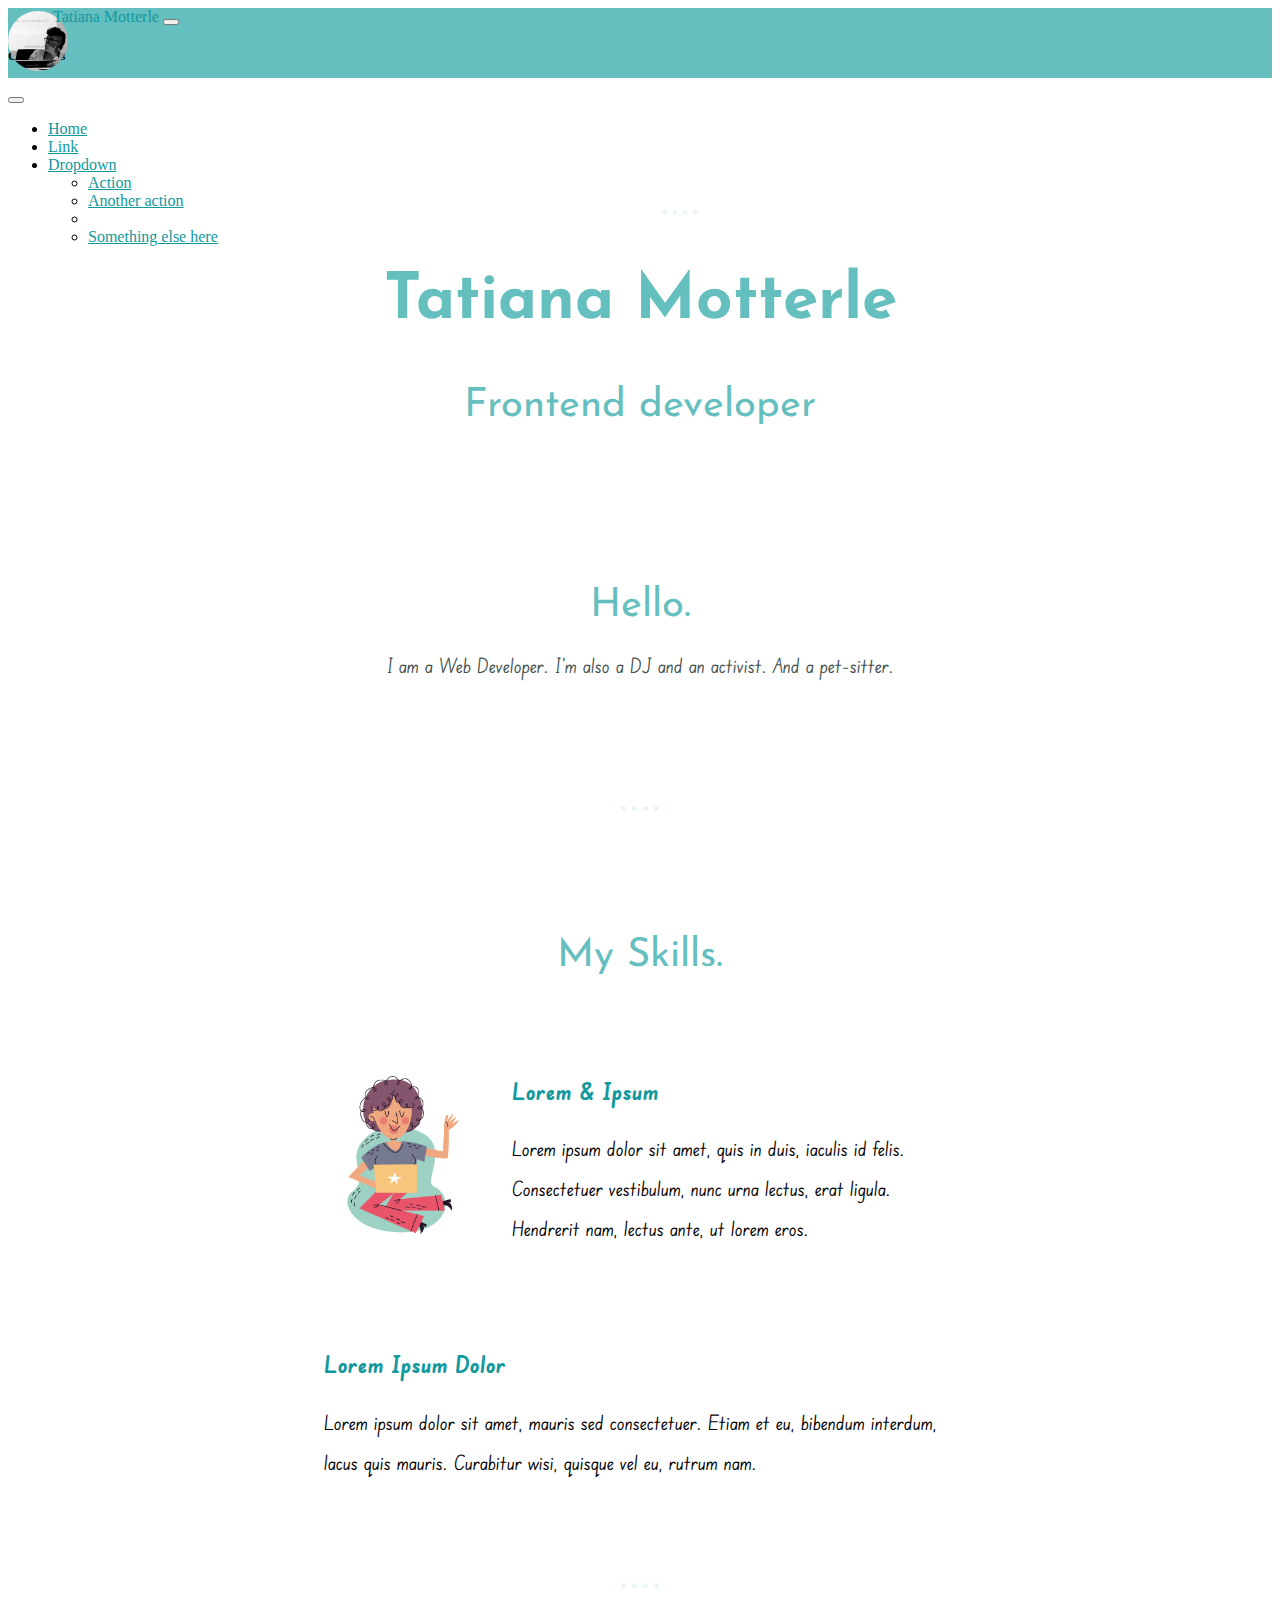
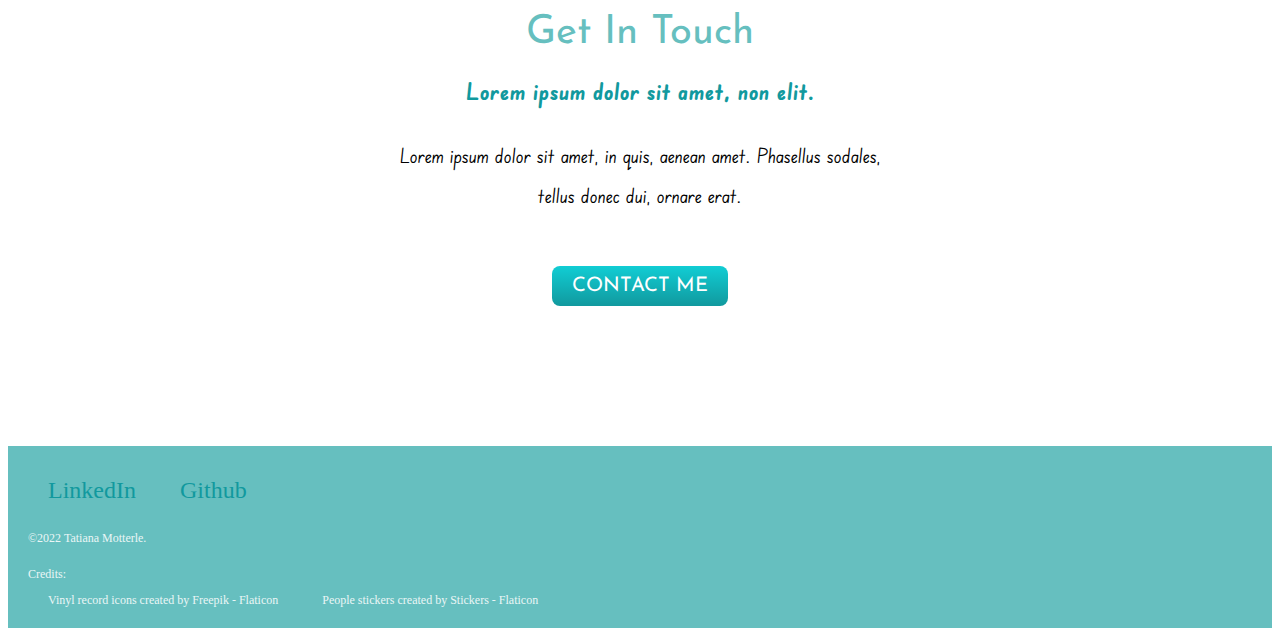
==== index.html @ 0182ad93 "Initial commit" ====
<!DOCTYPE html>
<html lang="en" dir="ltr">

<head>
  <meta charset="utf-8">
  <title>Tatiana Motterle</title>
  <link rel="stylesheet" href="styles.css">
  <link rel="icon" href="favicon.ico">
  <link rel="preconnect" href="https://fonts.googleapis.com">
<link rel="preconnect" href="https://fonts.gstatic.com" crossorigin>
<link href="https://fonts.googleapis.com/css2?family=Edu+SA+Beginner&display=swap" rel="stylesheet">
<link rel="preconnect" href="https://fonts.googleapis.com">
<link rel="preconnect" href="https://fonts.gstatic.com" crossorigin>
<link href="https://fonts.googleapis.com/css2?family=Edu+SA+Beginner&family=Josefin+Sans:wght@300&display=swap" rel="stylesheet">

<link href="https://cdn.jsdelivr.net/npm/bootstrap@5.2.2/dist/css/bootstrap.min.css" rel="stylesheet" integrity="sha384-Zenh87qX5JnK2Jl0vWa8Ck2rdkQ2Bzep5IDxbcnCeuOxjzrPF/et3URy9Bv1WTRi" crossorigin="anonymous">
<script src="https://cdn.jsdelivr.net/npm/bootstrap@5.2.2/dist/js/bootstrap.bundle.min.js" integrity="sha384-OERcA2EqjJCMA+/3y+gxIOqMEjwtxJY7qPCqsdltbNJuaOe923+mo//f6V8Qbsw3" crossorigin="anonymous"></script>


</head>

<body>

  <nav class="navbar fixed-top">
    <div class="container">
      <img class="position-absolute top-0 start-0 img-thumbnail profile-pic" src="images\s200_tatiana.motterle.jpg" alt="my picture in b&w">
      <a class="navbar-brand">Tatiana Motterle</a>
      <button class="navbar-toggler" type="button" data-bs-toggle="offcanvas" data-bs-target="#offcanvasNavbar" aria-controls="offcanvasNavbar">
        <span class="navbar-toggler-icon"></span>
      </button>
      <div class="offcanvas offcanvas-end" tabindex="-1" id="offcanvasNavbar" aria-labelledby="offcanvasNavbarLabel">
        <div class="offcanvas-header">
          <h5 class="offcanvas-title" id="offcanvasNavbarLabel">Offcanvas</h5>
          <button type="button" class="btn-close" data-bs-dismiss="offcanvas" aria-label="Close"></button>
        </div>
        <div class="offcanvas-body">
          <ul class="navbar-nav justify-content-end flex-grow-1 pe-3">
            <li class="nav-item">
              <a class="nav-link active" aria-current="page" href="#">Home</a>
            </li>
            <li class="nav-item">
              <a class="nav-link" href="#">Link</a>
            </li>
            <li class="nav-item dropdown">
              <a class="nav-link dropdown-toggle" href="#" role="button" data-bs-toggle="dropdown" aria-expanded="false">
                Dropdown
              </a>
              <ul class="dropdown-menu">
                <li><a class="dropdown-item" href="#">Action</a></li>
                <li><a class="dropdown-item" href="#">Another action</a></li>
                <li>
                  <hr class="dropdown-divider">
                </li>
                <li><a class="dropdown-item" href="#">Something else here</a></li>
              </ul>
            </li>
          </ul>
          </div>
      </div>


    </div>
  </nav>
  
  <div class="top-container">
        <h1>Tatiana Motterle</h1>
        <h2>Frontend developer</h2>
  </div>

      
  <div class="middle-container">
    <div class="profile">
      <h2>Hello.</h2>
      <p>I am a Web Developer. I'm also a DJ and an activist. And a pet-sitter.</p>
      <!-- <img class="frontal-picture" src="images\frontal_pic.jpg" alt="Frontal picture"> -->
    </div>
    <hr>
    <div class="skills">
      <h2>My Skills.</h2>
      <div class="skill-row">
        <img class="skill-pic-1" src="images/video-calling.png" alt="">
        <h3>Lorem & Ipsum</h3>
        <p>Lorem ipsum dolor sit amet, quis in duis, iaculis id felis. Consectetuer vestibulum, nunc urna lectus, erat ligula. Hendrerit nam, lectus ante, ut lorem eros.</p>
      </div>
      <div class="skill-row">
        <img class="skill-pic-2" src="images/vinyl.png" alt="">
        <h3>Lorem Ipsum Dolor</h3>
        <p>Lorem ipsum dolor sit amet, mauris sed consectetuer. Etiam et eu, bibendum interdum, lacus quis mauris. Curabitur wisi, quisque vel eu, rutrum nam.</p>
      </div>
    </div>
    <hr>
    <div class="contact-me" style="padding: 0px; margin: 0px">
      <h2>Get In Touch</h2>
      <h3>Lorem ipsum dolor sit amet, non elit.</h3>
      <p class="contact-message">Lorem ipsum dolor sit amet, in quis, aenean amet. Phasellus sodales, tellus donec dui, ornare erat.</p>
      <a class="btn" href="mailto:tatiana.motterle@gmail.com">CONTACT ME</a>
    </div>
  </div>


  <div class="bottom-container-2">
    <a class="footer-link" href="https://www.linkedin.com/in/tatiana-motterle/">LinkedIn</a>
    <a class="footer-link" href="https://github.com/tatimutter/">Github</a>
    <p class="copyright">©2022 Tatiana Motterle.</p>
    <p class="credits">Credits:</p>
    <a class="credits-link" href="https://www.flaticon.com/free-icons/vinyl-record" title="vinyl record icons">Vinyl record icons created by Freepik - Flaticon</a>
    <a class="credits-link" href="https://www.flaticon.com/free-stickers/people" title="people stickers">People stickers created by Stickers - Flaticon</a>
  </div>


</body>

</html>
---- styles.css ----
.navbar {
  background-color: #66bfbf;
  height: 70px;

}

.profile-pic {
  width: 60px;
  height: 60px;
  border-radius:50%;
  margin-right: 30px;
  margin-top: 3px;
  position:absolute

}

.navbar-brand {
  position: relative;
  margin-left: 45px;
  color: #11999E;
}

.navbar-toggler {
  color: #11999E;
}


.top-container {
  position: relative;
  top: 60px;
  padding-top: 10px;
  margin: 10;
  padding-top: 50px;
  text-align: center;
  font-family: 'Josefin Sans', sans-serif;
}


.middle-container {
  margin: 100px auto;
  text-align: center;
  
  font-family: 'Edu SA Beginner', serif;
  font-size: 20px;
 }


p {
  line-height: 2;
}



hr {
  border-style: none;
  border-top-style: dotted;
  border-top-width: thick;
  border-top-color: #EAF6F6;
  height: 5px;
  width: 3%;
  margin: auto;

}

.skill-row {
  width: 50%;
  margin: 100px auto;
  text-align: left;

}

.skill-pic-1 {
  width: 25%;
  float: left;
  margin-right: 30px;
}

.skill-pic-2 {
  width: 25%;
  float: right;
  margin-left: 30px;
}





h1 {
  margin: 20px auto;
  margin: 50px auto 0 auto;;
  font-size: 4rem;
  color: #66BFBF;
  line-height: 2;
}

h2 {
  font-size: 2.5rem;
  font-family: 'Josefin Sans', sans-serif;
  color: #66BFBF;
  font-weight: normal;
  margin: 20px auto;
}

h3 {
  color: #11999E;
}

a {
  color:#11999E;
}
.top-cloud {
  position: absolute;
  right: 400px;
  top: 0;
  background-color: #A6D1E6;
}

.bottom-cloud {
  position: absolute;
}

.bottom-container {
  margin-bottom: 0;
}

.mountain {
  margin: 0 auto -4.5px;

}

.middle-container-2 {
  background-color: white;
  margin-top: 0;
  margin-bottom: 0;


}

.profile {
  background-color: white;
  padding-top: 100px;
  padding-bottom: 100px;
}

.profile p {
  color: #40514E;
}



.skills {
  padding-top: 100px;

}
.contact-me {
  margin: 0 auto 10px auto;
  background-color: white;
}


.btn {
  background: #11cdd4;
  background-image: -webkit-linear-gradient(top, #11cdd4, #11999e);
  background-image: -moz-linear-gradient(top, #11cdd4, #11999e);
  background-image: -ms-linear-gradient(top, #11cdd4, #11999e);
  background-image: -o-linear-gradient(top, #11cdd4, #11999e);
  background-image: linear-gradient(to bottom, #11cdd4, #11999e);
  -webkit-border-radius: 8;
  -moz-border-radius: 8;
  border-radius: 8px;
  color: #ffffff;
  font-size: 20px;
  padding: 10px 20px 10px 20px;
  text-decoration: none;
  margin: 10px auto 40px auto;
  display: inline-block;
  font-family: 'Josefin Sans', sans-serif;

}

.btn:hover {
  background: #30e3cb;
  background-image: -webkit-linear-gradient(top, #30e3cb, #3498db);
  background-image: -moz-linear-gradient(top, #30e3cb, #3498db);
  background-image: -ms-linear-gradient(top, #30e3cb, #3498db);
  background-image: -o-linear-gradient(top, #30e3cb, #3498db);
  background-image: linear-gradient(to bottom, #30e3cb, #3498db);
  text-decoration: none;
}

.bottom-container-2 {
  margin: 0 auto;
  background-color: #66bfbf;
  padding: 20px;


}


.contact-message {
  width: 40%;
  margin: 30px auto 40px;
}
.copyright {
  color: #EAF6F6;
  font-size: 0.75rem;

}



.footer-link {
  color: #11999E;
  text-decoration: none;
  line-height: 2;
  font-size: 1.5rem;
  margin: 10px 20px;

}

.credits {
  margin: 8px auto 4px;
  color: #EAF6F6;
  font-size: 0.75rem;
}
.credits-link {
  text-decoration: none;
  margin: 10px 20px;
  color: #EAF6F6;
  font-size: 0.75rem;
}
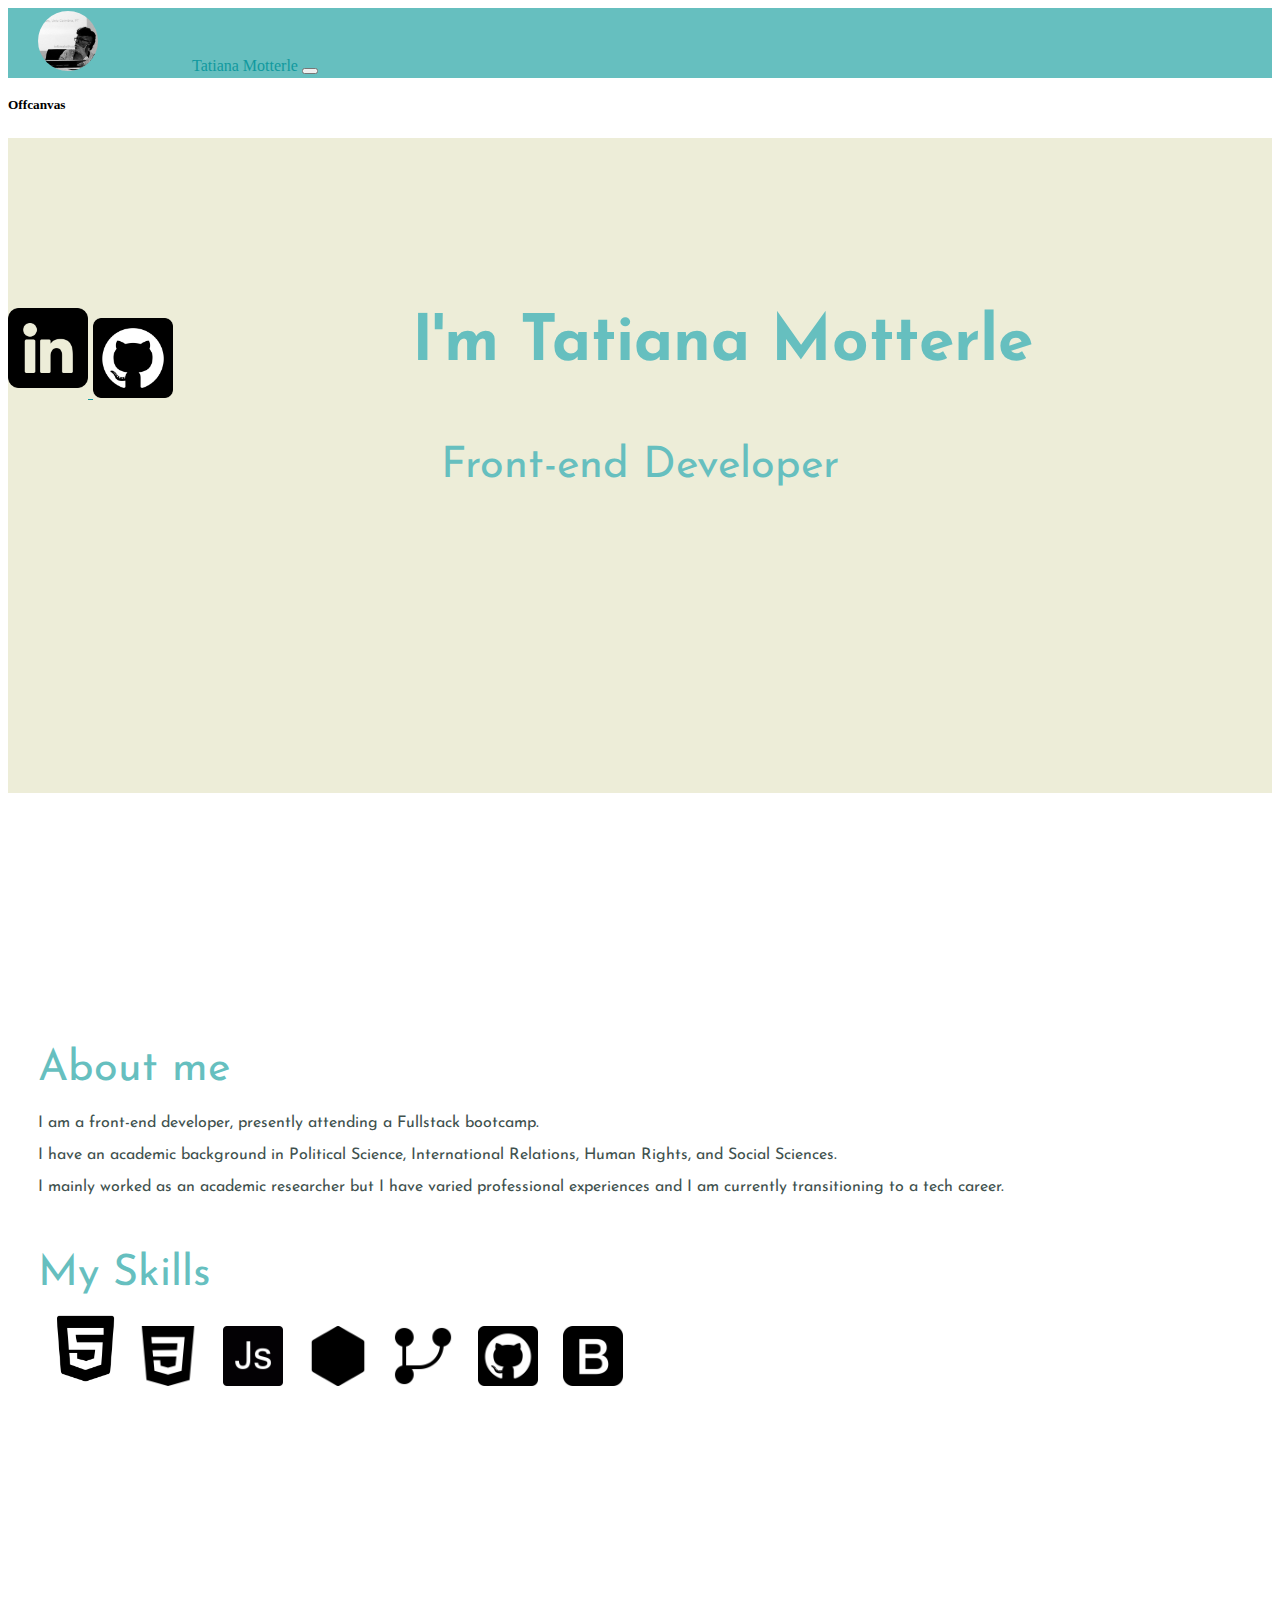
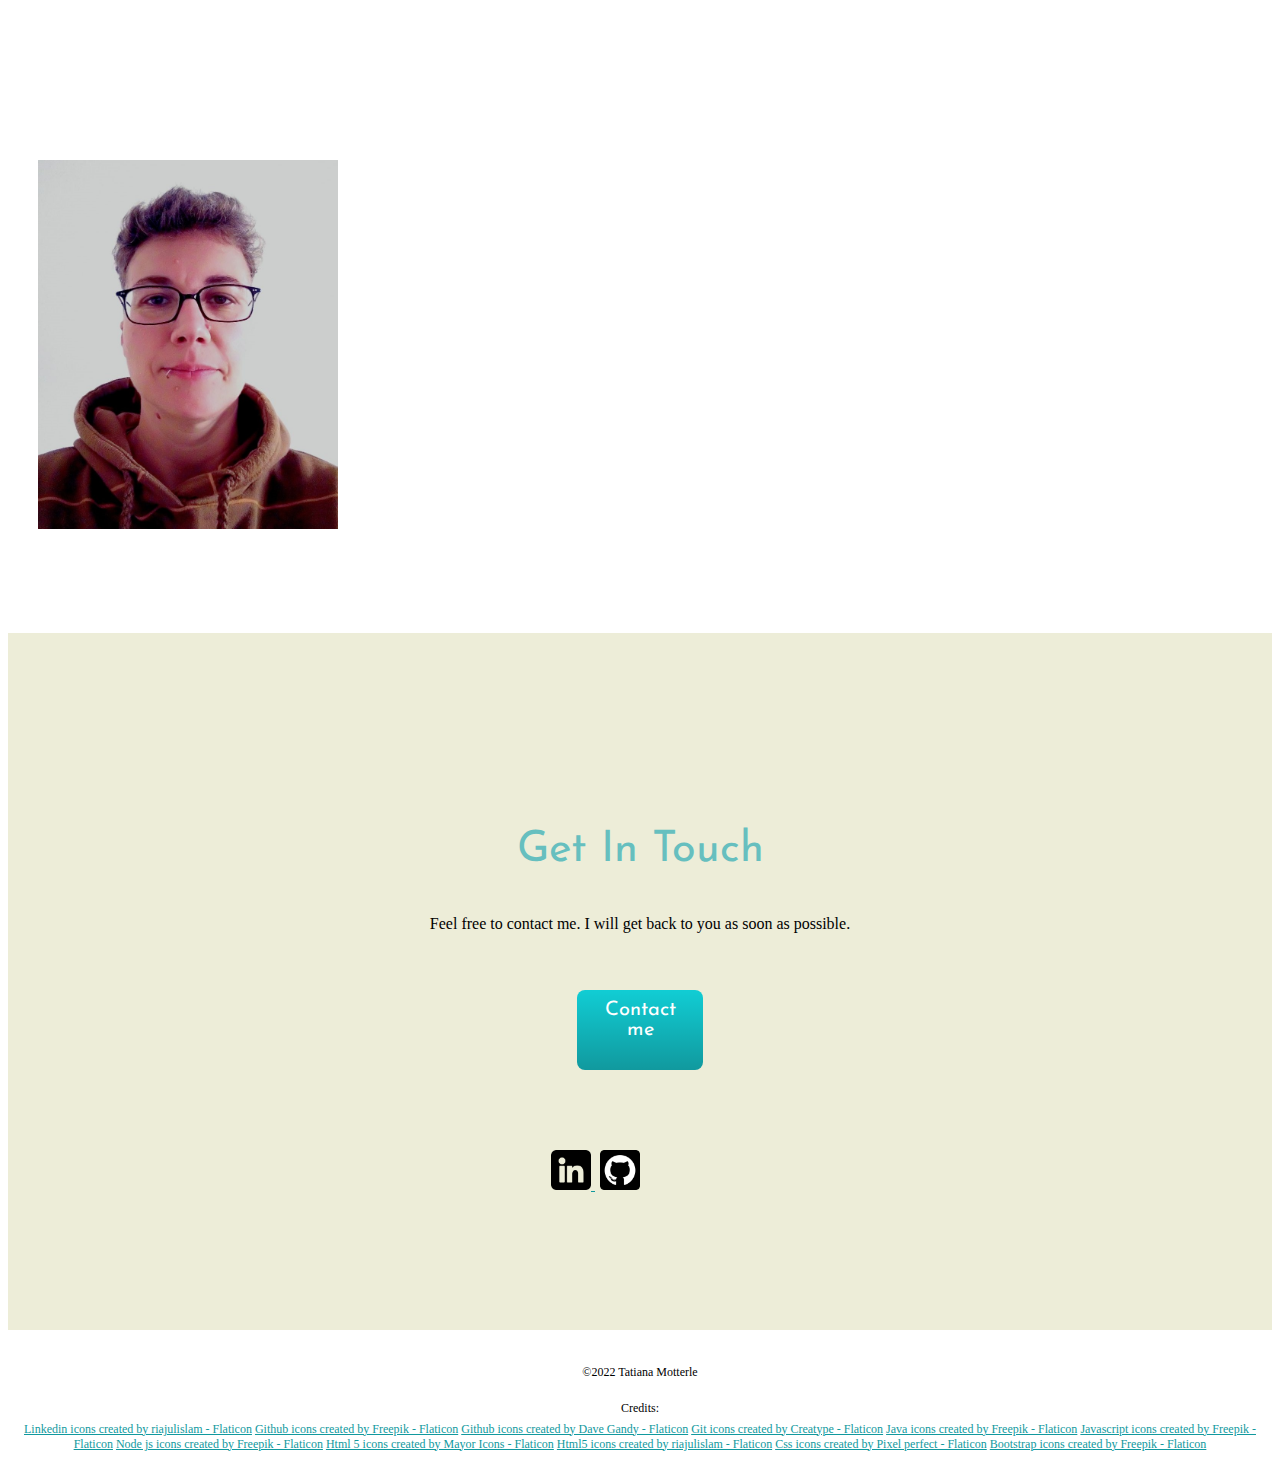
==== commit e30c22d5: "Initial commit" ====
--- a/index.html
+++ b/index.html
@@ -3,9 +3,10 @@
 
 <head>
   <meta charset="utf-8">
+  <meta name="viewport" content="width=device-width, initial-scale=1">
   <title>Tatiana Motterle</title>
   <link rel="stylesheet" href="styles.css">
-  <link rel="icon" href="favicon.ico">
+  <link rel="icon" href="images\s200_tatiana.motterle.jpg">
   <link rel="preconnect" href="https://fonts.googleapis.com">
 <link rel="preconnect" href="https://fonts.gstatic.com" crossorigin>
 <link href="https://fonts.googleapis.com/css2?family=Edu+SA+Beginner&display=swap" rel="stylesheet">
@@ -14,20 +15,19 @@
 <link href="https://fonts.googleapis.com/css2?family=Edu+SA+Beginner&family=Josefin+Sans:wght@300&display=swap" rel="stylesheet">
 
 <link href="https://cdn.jsdelivr.net/npm/bootstrap@5.2.2/dist/css/bootstrap.min.css" rel="stylesheet" integrity="sha384-Zenh87qX5JnK2Jl0vWa8Ck2rdkQ2Bzep5IDxbcnCeuOxjzrPF/et3URy9Bv1WTRi" crossorigin="anonymous">
-<script src="https://cdn.jsdelivr.net/npm/bootstrap@5.2.2/dist/js/bootstrap.bundle.min.js" integrity="sha384-OERcA2EqjJCMA+/3y+gxIOqMEjwtxJY7qPCqsdltbNJuaOe923+mo//f6V8Qbsw3" crossorigin="anonymous"></script>
 
 
 </head>
 
 <body>
 
-  <nav class="navbar fixed-top">
-    <div class="container">
+  <nav class="navbar fixed-top navbar-expand-lg">
+    <div class="container-fluid">
       <img class="position-absolute top-0 start-0 img-thumbnail profile-pic" src="images\s200_tatiana.motterle.jpg" alt="my picture in b&w">
       <a class="navbar-brand">Tatiana Motterle</a>
-      <button class="navbar-toggler" type="button" data-bs-toggle="offcanvas" data-bs-target="#offcanvasNavbar" aria-controls="offcanvasNavbar">
+       <button class="navbar-toggler" type="button" data-bs-toggle="collapse" data-bs-target="#navbarTogglerDemo02" aria-controls="navbarTogglerDemo02" aria-expanded="false" aria-label="Toggle navigation">
         <span class="navbar-toggler-icon"></span>
-      </button>
+        </button>
       <div class="offcanvas offcanvas-end" tabindex="-1" id="offcanvasNavbar" aria-labelledby="offcanvasNavbarLabel">
         <div class="offcanvas-header">
           <h5 class="offcanvas-title" id="offcanvasNavbarLabel">Offcanvas</h5>
@@ -39,21 +39,26 @@
               <a class="nav-link active" aria-current="page" href="#">Home</a>
             </li>
             <li class="nav-item">
-              <a class="nav-link" href="#">Link</a>
+              <a class="nav-link active" aria-current="page" href="#middle-container">About</a>
             </li>
-            <li class="nav-item dropdown">
+            <li class="nav-item">
+            <a class="nav-link active" aria-current="page" href="#contact">Contact</a>
+            </li>
+
+            
+                
+                <!-- <li class="nav-item dropdown">
               <a class="nav-link dropdown-toggle" href="#" role="button" data-bs-toggle="dropdown" aria-expanded="false">
-                Dropdown
-              </a>
+                              </a>
               <ul class="dropdown-menu">
-                <li><a class="dropdown-item" href="#">Action</a></li>
-                <li><a class="dropdown-item" href="#">Another action</a></li>
+                
                 <li>
                   <hr class="dropdown-divider">
-                </li>
-                <li><a class="dropdown-item" href="#">Something else here</a></li>
-              </ul>
-            </li>
+                </li> 
+                cambiamento a caso per fare nuovo commit
+                 -->
+                 
+                 
           </ul>
           </div>
       </div>
@@ -62,52 +67,176 @@
     </div>
   </nav>
   
-  <div class="top-container">
-        <h1>Tatiana Motterle</h1>
-        <h2>Frontend developer</h2>
-  </div>
-
-      
-  <div class="middle-container">
-    <div class="profile">
-      <h2>Hello.</h2>
-      <p>I am a Web Developer. I'm also a DJ and an activist. And a pet-sitter.</p>
-      <!-- <img class="frontal-picture" src="images\frontal_pic.jpg" alt="Frontal picture"> -->
+  <div class="top-container container-fluid">
+    
+        <div class="btn-group-vertical float-sm-start" role="group" aria-label="Vertical button group">
+          <a href="https://www.linkedin.com/in/tatiana-motterle/"><img class="linkedin" src="images/linkedin.png"> </a>
+          <a href="https://github.com/tatimutter"><img class="github" src="images/github.png"> </a>
+        </div>
+        <div class="container-sm">
+          <h1>I'm Tatiana Motterle</h1>
+          <h2>Front-end Developer</h2>
+        </div>
+  </div>
+         
+          
+        
+  
+
+      
+  <div class="middle-container" id="middle-container">
+    <div class="row">
+      <div class="col-sm-8 profile">
+        <h2>About me</h2>
+        <p>I am a front-end developer, presently attending a Fullstack bootcamp. <br> I have an academic background in Political Science, International Relations, Human Rights, and Social Sciences. <br> I mainly worked as an academic researcher but I have varied professional experiences and I am currently transitioning to a tech career.</p>
+      
+        <div class="skills">
+          <h2>My Skills</h2>
+                      <img class="html" src="images\html-5.png">
+          <img class="css" src="images\css-3.png">
+          <img class="javascript" src="images\java-script-logo.png">
+          <img class="node" src="images\node-js.png">
+          <img class="git" src="images\git.png">
+          <img class="github" src="images\github.png">
+          <img class="bootstrap" src="images\bootstrap.png">
+        </div>
+      </div>  
+        
+        <div class="col-sm-4">
+        <img class="frontal-picture rounded-end" src="images\frontal_pic.jpg" alt="Frontal picture">
+      </div>
+    
     </div>
-    <hr>
-    <div class="skills">
-      <h2>My Skills.</h2>
-      <div class="skill-row">
-        <img class="skill-pic-1" src="images/video-calling.png" alt="">
-        <h3>Lorem & Ipsum</h3>
-        <p>Lorem ipsum dolor sit amet, quis in duis, iaculis id felis. Consectetuer vestibulum, nunc urna lectus, erat ligula. Hendrerit nam, lectus ante, ut lorem eros.</p>
-      </div>
-      <div class="skill-row">
-        <img class="skill-pic-2" src="images/vinyl.png" alt="">
-        <h3>Lorem Ipsum Dolor</h3>
-        <p>Lorem ipsum dolor sit amet, mauris sed consectetuer. Etiam et eu, bibendum interdum, lacus quis mauris. Curabitur wisi, quisque vel eu, rutrum nam.</p>
+    
+      
+  </div>
+  
+
+<!--   <div class="middle-bottom-container">
+    <h2>My Skills</h2>
+       <div class = "skills">
+        <img class="html" src="images\html-5.png">
+      <img class="css" src="images\css-3.png">
+      <img class="javascript" src="images\java-script-logo.png">
+      <img class="node" src="images\node-js.png">
+      <img class="git" src="images\git.png">
+      <img class="github" src="images\github.png">
+      <img class="bootstrap" src="images\bootstrap.png">
+    </div> -->
+   
+  
+
+
+
+
+  
+  
+  
+
+
+  <!-- <h3>de</h3>
+  <p>HTML5</p>
+      <div class="progress" >
+         <div class="progress-bar progress-bar-striped bg-info" role="progressbar" aria-label="Info striped example" style="width: 90%" aria-valuenow="10" aria-valuemin="0" aria-valuemax="100"></div>
+      </div>
+
+      <p>CSS</p>
+      <div class="progress">
+        
+        <div class="progress-bar progress-bar-striped bg-info" role="progressbar" aria-label="Default striped example" style="width: 90%" aria-valuenow="25" aria-valuemin="0" aria-valuemax="100"></div>
+      </div>
+      
+      <p>Javascrip/node</p>
+      <div class="progress">
+          <div class="progress-bar progress-bar-striped bg-info" role="progressbar" aria-label="Info striped example" style="width: 80%" aria-valuenow="50" aria-valuemin="0" aria-valuemax="100"></div>
+      </div>
+
+      <p>C++</p>
+      <div class="progress">
+         <div class="progress-bar progress-bar-striped bg-info" role="progressbar" aria-label="Info striped example" style="width: 10%" aria-valuenow="75" aria-valuemin="0" aria-valuemax="100"></div>
+      </div>
+
+    <h3>Language</h3>  
+
+      <p>Italian</p>
+      <div class="progress">
+        <div class="progress-bar progress-bar-striped bg-danger" role="progressbar" aria-label="Danger striped example" style="width: 100%" aria-valuenow="100" aria-valuemin="0" aria-valuemax="100"></div>
+      </div>
+      <p>English</p>
+      <div class="progress">
+        <div class="progress-bar progress-bar-striped bg-danger" role="progressbar" aria-label="Danger striped example" style="width: 100%" aria-valuenow="100" aria-valuemin="0" aria-valuemax="100"></div>
+      </div>
+      <p>Portuguese</p>
+      <div class="progress">
+        <div class="progress-bar progress-bar-striped bg-danger" role="progressbar" aria-label="Danger striped example" style="width: 100%" aria-valuenow="100" aria-valuemin="0" aria-valuemax="100"></div>
+      </div>
+      <p>Spanish</p>
+      <div class="progress">
+        <div class="progress-bar progress-bar-striped bg-danger" role="progressbar" aria-label="Danger striped example" style="width: 100%" aria-valuenow="100" aria-valuemin="0" aria-valuemax="100"></div>
+      </div>
+
+      <h3>Soft skills</h3>  
+
+      <p>Italian</p>
+      <div class="progress">
+        <div class="progress-bar progress-bar-striped bg-danger" role="progressbar" aria-label="Danger striped example" style="width: 100%" aria-valuenow="100" aria-valuemin="0" aria-valuemax="100"></div>
+      </div>
+      <p>English</p>
+      <div class="progress">
+        <div class="progress-bar progress-bar-striped bg-danger" role="progressbar" aria-label="Danger striped example" style="width: 100%" aria-valuenow="100" aria-valuemin="0" aria-valuemax="100"></div>
+      </div>
+      <p>Portuguese</p>
+      <div class="progress">
+        <div class="progress-bar progress-bar-striped bg-danger" role="progressbar" aria-label="Danger striped example" style="width: 100%" aria-valuenow="100" aria-valuemin="0" aria-valuemax="100"></div>
+      </div>
+      <p>Spanish</p>
+      <div class="progress">
+        <div class="progress-bar progress-bar-striped bg-danger" role="progressbar" aria-label="Danger striped example" style="width: 100%" aria-valuenow="100" aria-valuemin="0" aria-valuemax="100"></div>
+      </div>
+ -->
+
+
+      
+    
+    <div class="contact" id="contact">
+      <h2>Get In Touch</h2>
+      <h3> </h3>
+      <p class="contact-message">Feel free to contact me. I will get back to you as soon as possible. </p>
+      <a class="btn" href="mailto:tatiana.motterle@gmail.com">Contact me</a>
+
+      <div class="btn-group mr-2" role="group" aria-label="Second group">
+        <a href="https://www.linkedin.com/in/tatiana-motterle/"><img id="linkedin" src="images/linkedin.png"> </a>
+        <a href="https://github.com/tatimutter"><img id="github" src="images/github.png"> </a>
+        
       </div>
     </div>
-    <hr>
-    <div class="contact-me" style="padding: 0px; margin: 0px">
-      <h2>Get In Touch</h2>
-      <h3>Lorem ipsum dolor sit amet, non elit.</h3>
-      <p class="contact-message">Lorem ipsum dolor sit amet, in quis, aenean amet. Phasellus sodales, tellus donec dui, ornare erat.</p>
-      <a class="btn" href="mailto:tatiana.motterle@gmail.com">CONTACT ME</a>
-    </div>
-  </div>
-
-
-  <div class="bottom-container-2">
-    <a class="footer-link" href="https://www.linkedin.com/in/tatiana-motterle/">LinkedIn</a>
-    <a class="footer-link" href="https://github.com/tatimutter/">Github</a>
-    <p class="copyright">©2022 Tatiana Motterle.</p>
+
+    
+
+    
+  
+
+
+  <div class="bottom-container">
+    <p class="copyright">©2022 Tatiana Motterle</p>
     <p class="credits">Credits:</p>
-    <a class="credits-link" href="https://www.flaticon.com/free-icons/vinyl-record" title="vinyl record icons">Vinyl record icons created by Freepik - Flaticon</a>
-    <a class="credits-link" href="https://www.flaticon.com/free-stickers/people" title="people stickers">People stickers created by Stickers - Flaticon</a>
-  </div>
-
-
+    <div id="credits-links">
+    <a href="https://www.flaticon.com/free-icons/linkedin" title="linkedin icons">Linkedin icons created by riajulislam - Flaticon</a>
+    <a href="https://www.flaticon.com/free-icons/github" title="github icons">Github icons created by Freepik - Flaticon</a>
+        <a href="https://www.flaticon.com/free-icons/github" title="github icons">Github icons created by Dave Gandy - Flaticon</a>
+    <a href="https://www.flaticon.com/free-icons/git" title="git icons">Git icons created by Creatype - Flaticon</a>
+    <a href="https://www.flaticon.com/free-icons/java" title="java icons">Java icons created by Freepik - Flaticon</a>
+    <a href="https://www.flaticon.com/free-icons/javascript" title="javascript icons">Javascript icons created by Freepik - Flaticon</a>
+    <a href="https://www.flaticon.com/free-icons/node-js" title="node js icons">Node js icons created by Freepik - Flaticon</a>
+    <a href="https://www.flaticon.com/free-icons/html-5" title="html 5 icons">Html 5 icons created by Mayor Icons - Flaticon</a>
+    <a href="https://www.flaticon.com/free-icons/html5" title="html5 icons">Html5 icons created by riajulislam - Flaticon</a>
+    <a href="https://www.flaticon.com/free-icons/css" title="css icons">Css icons created by Pixel perfect - Flaticon</a>
+    <a href="https://www.flaticon.com/free-icons/bootstrap" title="bootstrap icons">Bootstrap icons created by Freepik - Flaticon</a>
+  </div>
+  </div>
+
+  <script src="https://cdn.jsdelivr.net/npm/bootstrap@5.2.2/dist/js/bootstrap.bundle.min.js" integrity="sha384-OERcA2EqjJCMA+/3y+gxIOqMEjwtxJY7qPCqsdltbNJuaOe923+mo//f6V8Qbsw3" crossorigin="anonymous"></script>
+  
 </body>
 
 </html>
--- a/styles.css
+++ b/styles.css
@@ -9,61 +9,104 @@
   width: 60px;
   height: 60px;
   border-radius:50%;
-  margin-right: 30px;
-  margin-top: 3px;
-  position:absolute
+  margin: 3px auto auto 30px;
+  position: relative;
 
 }
 
 .navbar-brand {
   position: relative;
-  margin-left: 45px;
+  margin-left: 90px;
   color: #11999E;
 }
 
 .navbar-toggler {
-  color: #11999E;
+  color: black;
 }
 
 
 .top-container {
   position: relative;
   top: 60px;
-  padding-top: 10px;
-  margin: 10;
-  padding-top: 50px;
-  text-align: center;
-  font-family: 'Josefin Sans', sans-serif;
+  padding: 60px 0 300px 0;
+  margin: 0;
+  text-align: center;
+  object-position: center;
+  font-family: 'Josefin Sans', sans-serif;
+  background-color: #EDEDD8;
+}
+
+
+h1 {
+  margin: 50px auto 5px auto;;
+  font-size: 4rem;
+  color: #66BFBF;
+  line-height: 2.5;
+}
+
+/* h2 {
+  font-size: 2.7rem;
+  font-family: 'Josefin Sans', sans-serif;
+  color: #66BFBF;
+  margin: 5px auto;
+  font-weight: 400;
+} */
+
+
+
+.btn-group-vertical {
+  float:left !important;
+  margin-top: 110px;
+  
+}
+
+.linkedin {
+  width: 80px;
+  margin-bottom: 10px;
+}
+
+.github {
+  width: 80px;
 }
 
 
 .middle-container {
-  margin: 100px auto;
-  text-align: center;
-  
-  font-family: 'Edu SA Beginner', serif;
-  font-size: 20px;
- }
+  margin: 150px auto 100px 30px;
+  text-align: left;
+  position: relative; 
+  font-family: 'Josefin Sans', sans-serif;
+  color: #66BFBF;
+  padding-top: 90px;
+}
+
+ .middle-container h2 {
+  font-size: 2.7rem;
+  font-family: 'Josefin Sans', sans-serif;
+  color: #66BFBF;
+  font-weight: normal;
+  margin: 5px auto;
+  
+}
+
+.middle-container .col-sm-8 {
+  margin-top: -30px;
+  padding-right: 40px;
+}
 
 
 p {
   line-height: 2;
 }
 
-
-
-hr {
-  border-style: none;
-  border-top-style: dotted;
-  border-top-width: thick;
-  border-top-color: #EAF6F6;
-  height: 5px;
-  width: 3%;
-  margin: auto;
-
-}
-
-.skill-row {
+.frontal-picture {
+  width: 300px;
+  margin-top: 60px;
+  
+}
+
+
+
+/* .skill-row {
   width: 50%;
   margin: 100px auto;
   text-align: left;
@@ -80,27 +123,26 @@
   width: 25%;
   float: right;
   margin-left: 30px;
-}
-
-
-
-
-
-h1 {
-  margin: 20px auto;
-  margin: 50px auto 0 auto;;
+} */
+
+
+
+
+
+.top-container h1 {
+  margin: 50px auto 5px auto;;
   font-size: 4rem;
   color: #66BFBF;
-  line-height: 2;
-}
-
-h2 {
-  font-size: 2.5rem;
+  line-height: 3;
+}
+
+.top-container h2 {
+  font-size: 2.7rem;
   font-family: 'Josefin Sans', sans-serif;
   color: #66BFBF;
   font-weight: normal;
-  margin: 20px auto;
-}
+  margin: 5px auto;
+} 
 
 h3 {
   color: #11999E;
@@ -120,25 +162,17 @@
   position: absolute;
 }
 
-.bottom-container {
-  margin-bottom: 0;
-}
+
 
 .mountain {
   margin: 0 auto -4.5px;
 
 }
 
-.middle-container-2 {
-  background-color: white;
-  margin-top: 0;
-  margin-bottom: 0;
-
-
-}
+
 
 .profile {
-  background-color: white;
+  
   padding-top: 100px;
   padding-bottom: 100px;
 }
@@ -147,17 +181,75 @@
   color: #40514E;
 }
 
-
-
+.middle-bottom-container {
+  position: relative;
+  top: 60px;
+  padding: 60px 0 300px 0;
+  margin-bottom: 200px;
+  text-align: center;
+  object-position: center;
+  font-family: 'Josefin Sans', sans-serif;
+  background-color: #EDEDD8;
+
+}
+
+.middle-bottom-container {
+  padding-top: 100px;
+
+}
+
+.middle-bottom-container h2 {
+  font-size: 2.7rem;
+  font-family: 'Josefin Sans', sans-serif;
+  color: #66BFBF;
+  font-weight: normal;
+  margin: 5px auto;
+} 
+
+/* .skills h3 {
+  color: #66BFBF;
+  text-align: left;
+  margin-top: 40px;
+  margin-bottom: 5px;
+}
+ */
 .skills {
-  padding-top: 100px;
-
-}
-.contact-me {
+ text-align: left;
+margin: 50px 100px 200px 0px;
+
+} 
+
+
+
+.skills img {
+  margin:10px 10px 10px 10px;
+  width: 60px;
+  align-items: left;
+}
+
+.skills .html {
+  width: 75px;
+  margin-right: 0;
+}
+
+
+.contact {
   margin: 0 auto 10px auto;
-  background-color: white;
-}
-
+  background-color: #EDEDD8;
+  text-align: center;
+  padding-top:120px;
+  padding-bottom: 220px;
+ 
+}
+
+.contact h2 {
+  font-size: 2.7rem;
+  font-family: 'Josefin Sans', sans-serif;
+  color: #66BFBF;
+  font-weight: normal;
+  text-align: center;
+  padding-top: 40px
+}
 
 .btn {
   background: #11cdd4;
@@ -171,12 +263,13 @@
   border-radius: 8px;
   color: #ffffff;
   font-size: 20px;
-  padding: 10px 20px 10px 20px;
+  padding: 10px 20px 30px 20px;
   text-decoration: none;
-  margin: 10px auto 40px auto;
-  display: inline-block;
-  font-family: 'Josefin Sans', sans-serif;
-
+  margin: 10px 45% 40px 45%;
+  display: inline-block ;
+  font-family: 'Josefin Sans', sans-serif;
+  align-self: center;
+  
 }
 
 .btn:hover {
@@ -189,44 +282,60 @@
   text-decoration: none;
 }
 
-.bottom-container-2 {
-  margin: 0 auto;
-  background-color: #66bfbf;
-  padding: 20px;
-
-
-}
+
 
 
 .contact-message {
   width: 40%;
   margin: 30px auto 40px;
 }
+
+
+.mr-2 {
+  float:right !important;
+  margin-top: 40px;
+  
+}
+
+.mr-2 img {
+  width: 40px;
+  
+}
+
+
+#github {
+  margin-right: 632px;
+  margin-left: 5px;
+  
+}
+
+.bottom-container {
+  margin-top: 30px;
+  margin-bottom: 20px;
+  text-align: center;
+}
+
 .copyright {
+  color: black;
+  font-size: 0.75rem;
+  text-align: center;
+
+}
+
+
+.credits {
+  margin: 5px auto 2px auto;
+  color: black;
+  font-size: 0.75rem;
+  text-align: center;
+}
+
+
+#credits-links {
+  text-decoration: none;
+  margin: 0;
   color: #EAF6F6;
   font-size: 0.75rem;
-
-}
-
-
-
-.footer-link {
-  color: #11999E;
-  text-decoration: none;
-  line-height: 2;
-  font-size: 1.5rem;
-  margin: 10px 20px;
-
-}
-
-.credits {
-  margin: 8px auto 4px;
-  color: #EAF6F6;
-  font-size: 0.75rem;
-}
-.credits-link {
-  text-decoration: none;
-  margin: 10px 20px;
-  color: #EAF6F6;
-  font-size: 0.75rem;
-}
+}
+
+// cambiamento a caso per nuovo commit //
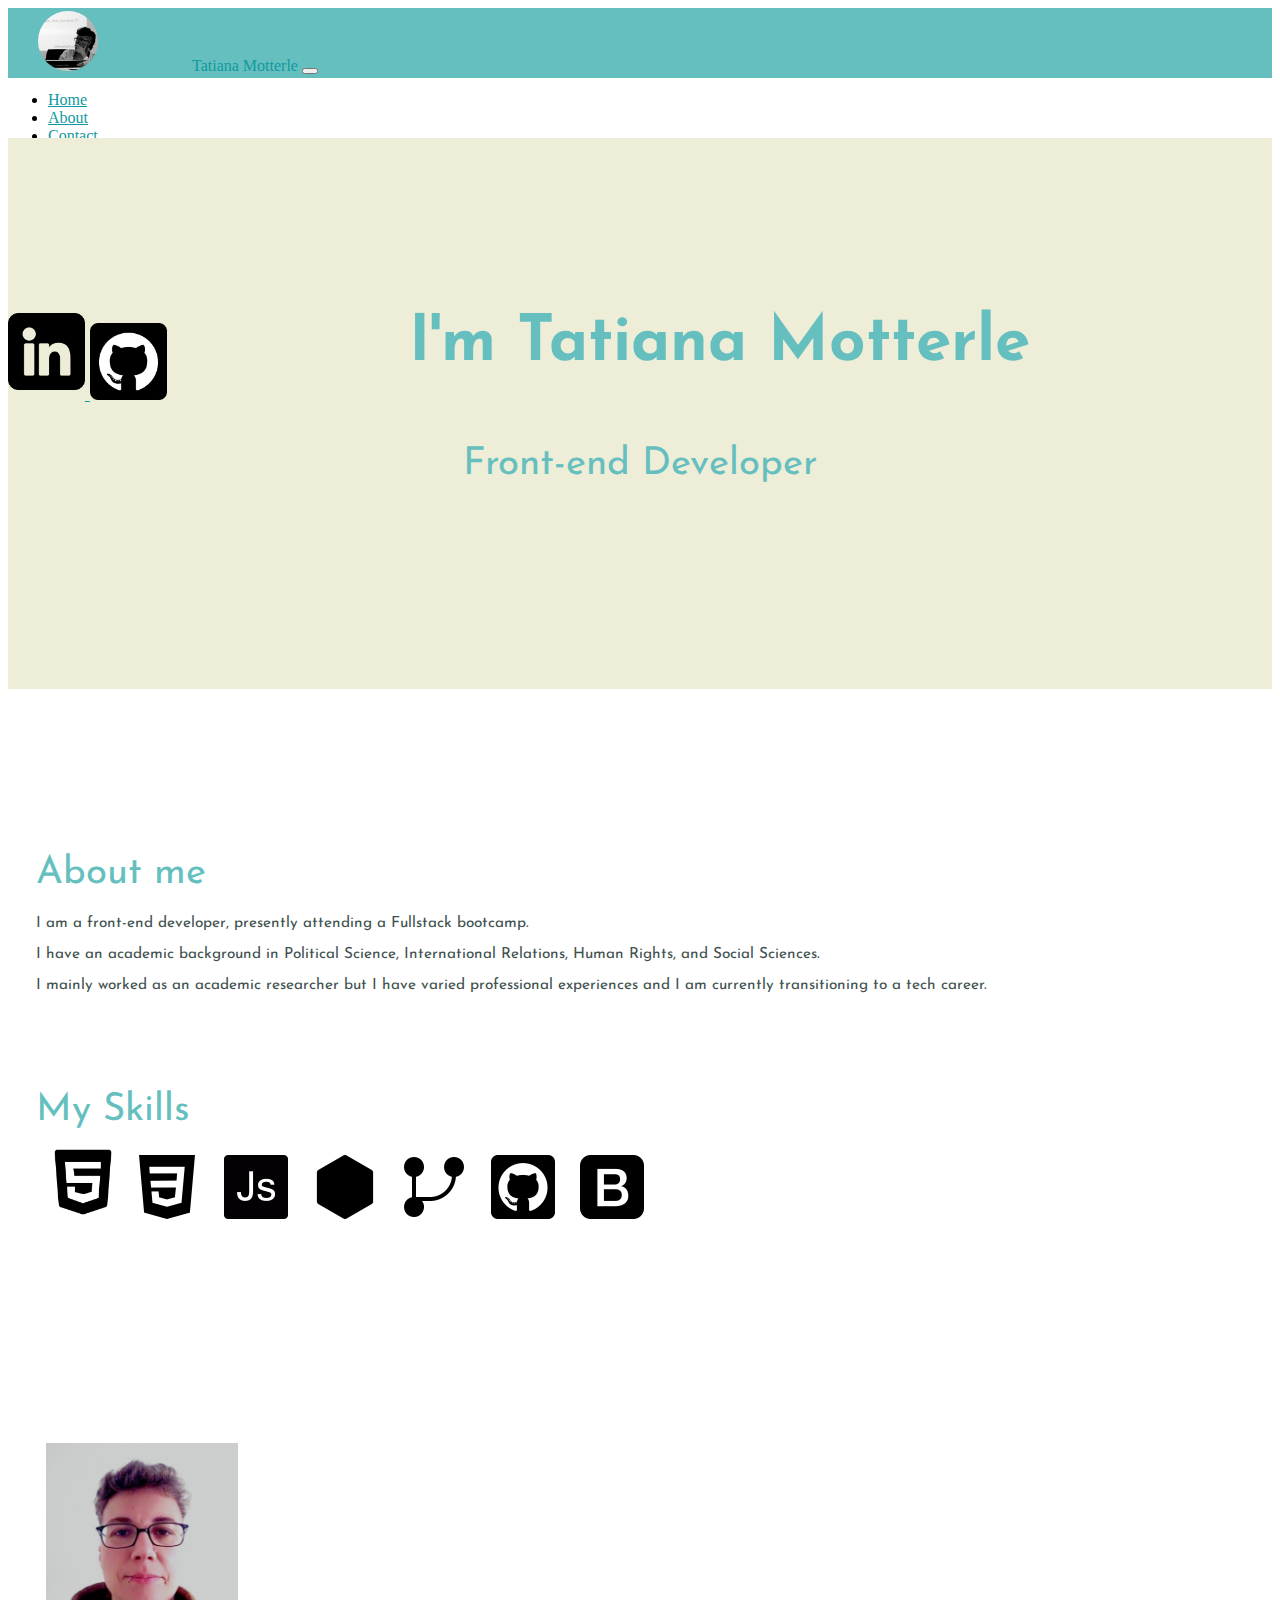
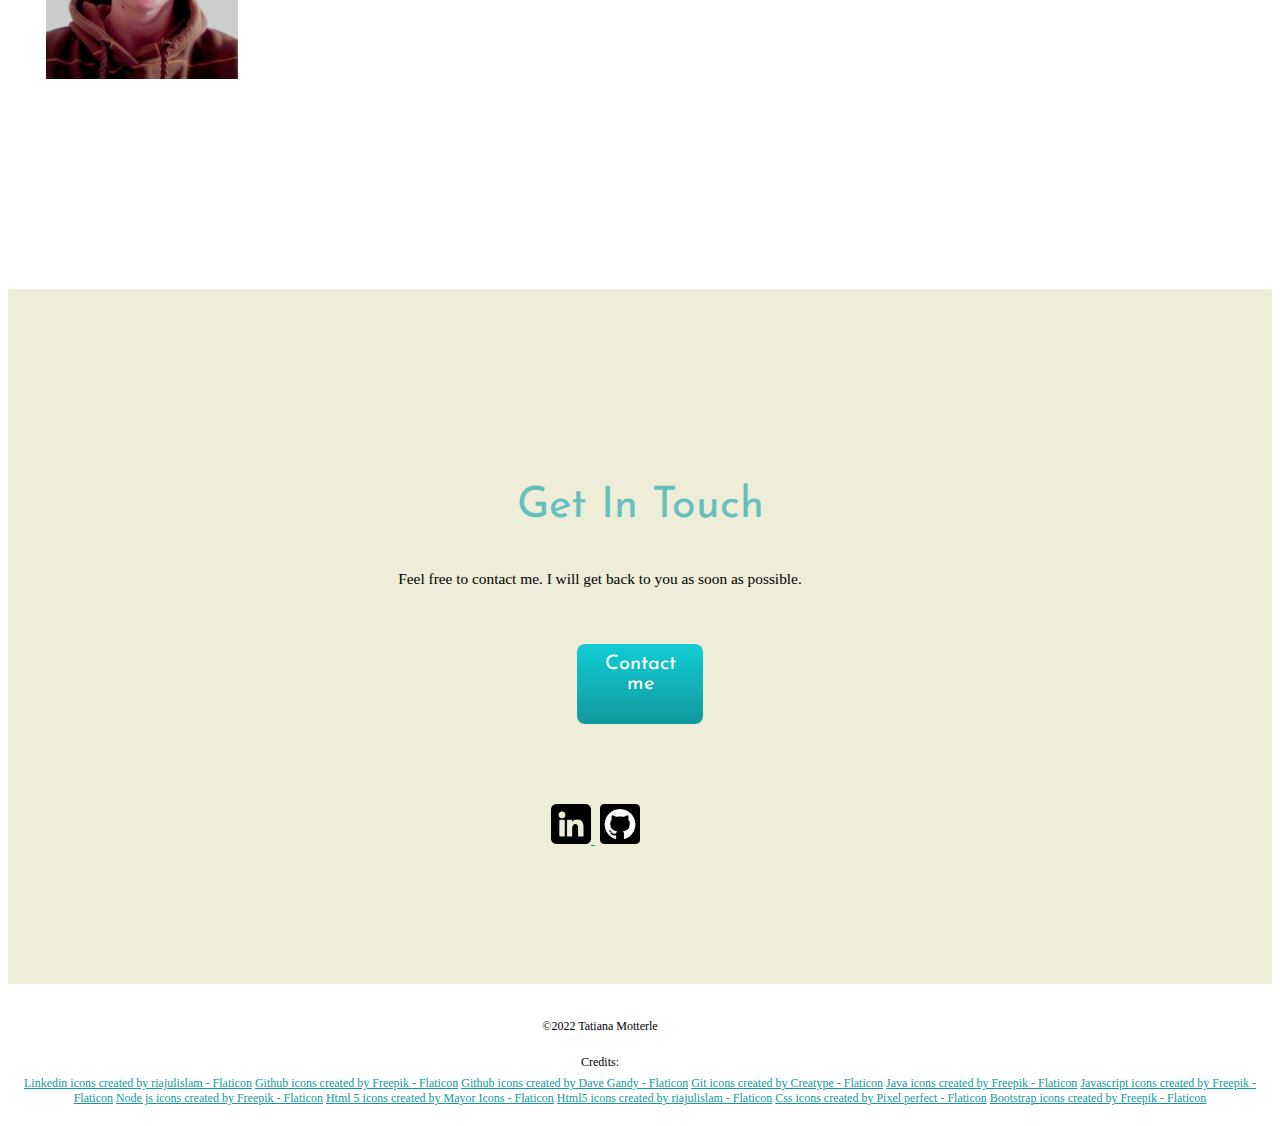
==== commit 56234c3d: "Add files via upload" ====
--- a/index.html
+++ b/index.html
@@ -21,62 +21,51 @@
 
 <body>
 
-  <nav class="navbar fixed-top navbar-expand-lg">
+  <nav class="navbar fixed-top navbar-expand-sm">
     <div class="container-fluid">
       <img class="position-absolute top-0 start-0 img-thumbnail profile-pic" src="images\s200_tatiana.motterle.jpg" alt="my picture in b&w">
       <a class="navbar-brand">Tatiana Motterle</a>
        <button class="navbar-toggler" type="button" data-bs-toggle="collapse" data-bs-target="#navbarTogglerDemo02" aria-controls="navbarTogglerDemo02" aria-expanded="false" aria-label="Toggle navigation">
         <span class="navbar-toggler-icon"></span>
         </button>
-      <div class="offcanvas offcanvas-end" tabindex="-1" id="offcanvasNavbar" aria-labelledby="offcanvasNavbarLabel">
-        <div class="offcanvas-header">
-          <h5 class="offcanvas-title" id="offcanvasNavbarLabel">Offcanvas</h5>
-          <button type="button" class="btn-close" data-bs-dismiss="offcanvas" aria-label="Close"></button>
-        </div>
-        <div class="offcanvas-body">
+        
+        <div class="collapse navbar-collapse text-end" id="navbarTogglerDemo02">
           <ul class="navbar-nav justify-content-end flex-grow-1 pe-3">
             <li class="nav-item">
               <a class="nav-link active" aria-current="page" href="#">Home</a>
             </li>
             <li class="nav-item">
-              <a class="nav-link active" aria-current="page" href="#middle-container">About</a>
+              <a class="nav-link active" aria-current="page" href="#profile-point">About</a>
             </li>
             <li class="nav-item">
             <a class="nav-link active" aria-current="page" href="#contact">Contact</a>
             </li>
-
-            
-                
-                <!-- <li class="nav-item dropdown">
-              <a class="nav-link dropdown-toggle" href="#" role="button" data-bs-toggle="dropdown" aria-expanded="false">
-                              </a>
-              <ul class="dropdown-menu">
-                
-                <li>
-                  <hr class="dropdown-divider">
-                </li> 
-                cambiamento a caso per fare nuovo commit
-                 -->
-                 
-                 
+               
           </ul>
           </div>
-      </div>
-
-
-    </div>
+        
+     
+      </div>
+
+
+    
   </nav>
+
+
   
   <div class="top-container container-fluid">
     
-        <div class="btn-group-vertical float-sm-start" role="group" aria-label="Vertical button group">
+    
+        <div class="btn-group-vertical float-sm-start text-nowrap"  role="group" aria-label="Vertical button group">
           <a href="https://www.linkedin.com/in/tatiana-motterle/"><img class="linkedin" src="images/linkedin.png"> </a>
           <a href="https://github.com/tatimutter"><img class="github" src="images/github.png"> </a>
         </div>
-        <div class="container-sm">
-          <h1>I'm Tatiana Motterle</h1>
+        
+        <div class="container-fluid">
+                    <h1>I'm Tatiana Motterle</h1>
           <h2>Front-end Developer</h2>
         </div>
+    
   </div>
          
           
@@ -84,45 +73,50 @@
   
 
       
-  <div class="middle-container" id="middle-container">
-    <div class="row">
-      <div class="col-sm-8 profile">
+  <div class="middle-container container-fluid" id="middle-container">
+     <div class="row up">
+     <div class="col-8 profile" id="profile-point">
         <h2>About me</h2>
         <p>I am a front-end developer, presently attending a Fullstack bootcamp. <br> I have an academic background in Political Science, International Relations, Human Rights, and Social Sciences. <br> I mainly worked as an academic researcher but I have varied professional experiences and I am currently transitioning to a tech career.</p>
-      
-        <div class="skills">
-          <h2>My Skills</h2>
-                      <img class="html" src="images\html-5.png">
-          <img class="css" src="images\css-3.png">
-          <img class="javascript" src="images\java-script-logo.png">
-          <img class="node" src="images\node-js.png">
-          <img class="git" src="images\git.png">
-          <img class="github" src="images\github.png">
-          <img class="bootstrap" src="images\bootstrap.png">
-        </div>
+      <div id="skills"> 
+        <h2>My Skills</h2>
+        <img class="html" src="images\html-5.png">
+<img class="css" src="images\css-3.png">
+<img class="javascript" src="images\java-script-logo.png">
+<img class="node" src="images\node-js.png">
+<img class="git" src="images\git.png">
+<img class="github" src="images\github.png">
+<img class="bootstrap" src="images\bootstrap.png">
+</div>
       </div>  
-        
-        <div class="col-sm-4">
-        <img class="frontal-picture rounded-end" src="images\frontal_pic.jpg" alt="Frontal picture">
-      </div>
-    
-    </div>
-    
-      
-  </div>
-  
-
-<!--   <div class="middle-bottom-container">
-    <h2>My Skills</h2>
-       <div class = "skills">
-        <img class="html" src="images\html-5.png">
+        <div class="col-4 profile">
+        <img class="frontal-picture rounded-end" id="frontal-picture" src="images\frontal_pic.jpg" alt="Frontal picture">
+      </div>
+    
+    </div>
+  
+  
+ <!-- <div class="row down">
+ 
+ <div class="skills col-8">
+      <h2>My Skills</h2>
+                  <img class="html" src="images\html-5.png">
       <img class="css" src="images\css-3.png">
       <img class="javascript" src="images\java-script-logo.png">
       <img class="node" src="images\node-js.png">
       <img class="git" src="images\git.png">
       <img class="github" src="images\github.png">
       <img class="bootstrap" src="images\bootstrap.png">
-    </div> -->
+    </div>
+    <div class="col-4 skills">
+      
+    </div>
+  
+    </div>  -->
+  </div>
+  
+
+
    
   
 
--- a/styles.css
+++ b/styles.css
@@ -1,3 +1,6 @@
+body {
+  overflow-x:hidden;
+}
 
 .navbar {
   background-color: #66bfbf;
@@ -28,7 +31,7 @@
 .top-container {
   position: relative;
   top: 60px;
-  padding: 60px 0 300px 0;
+  padding: 60px 0 200px 0;
   margin: 0;
   text-align: center;
   object-position: center;
@@ -37,50 +40,56 @@
 }
 
 
-h1 {
+
+
+
+.top-container h1 {
   margin: 50px auto 5px auto;;
-  font-size: 4rem;
-  color: #66BFBF;
-  line-height: 2.5;
-}
-
-/* h2 {
-  font-size: 2.7rem;
-  font-family: 'Josefin Sans', sans-serif;
-  color: #66BFBF;
+  font-size: 5vw;
+  color: #66BFBF;
+  line-height: 3;
+}
+
+.top-container h2 {
+  font-size: 3vw;
+  font-family: 'Josefin Sans', sans-serif;
+  color: #66BFBF;
+  font-weight: normal;
   margin: 5px auto;
-  font-weight: 400;
-} */
+}  
 
 
 
 .btn-group-vertical {
   float:left !important;
-  margin-top: 110px;
+  margin-top: 9vw;
   
 }
 
 .linkedin {
-  width: 80px;
+  width: 6vw;
   margin-bottom: 10px;
 }
 
+
+
 .github {
-  width: 80px;
-}
-
+  width: 6vw;
+}
 
 .middle-container {
-  margin: 150px auto 100px 30px;
+  margin: 11.1vw auto 7.5vw 2.2vw;
   text-align: left;
   position: relative; 
   font-family: 'Josefin Sans', sans-serif;
   color: #66BFBF;
-  padding-top: 90px;
+  padding-top: 150px;
+  margin-top: -30px;
+  padding-right: 40px;
 }
 
  .middle-container h2 {
-  font-size: 2.7rem;
+  font-size: 3vw;
   font-family: 'Josefin Sans', sans-serif;
   color: #66BFBF;
   font-weight: normal;
@@ -88,61 +97,30 @@
   
 }
 
-.middle-container .col-sm-8 {
-  margin-top: -30px;
-  padding-right: 40px;
-}
+.up {
+margin-bottom: -50rw;
+}
+
 
 
 p {
   line-height: 2;
-}
-
-.frontal-picture {
-  width: 300px;
-  margin-top: 60px;
-  
-}
-
-
-
-/* .skill-row {
-  width: 50%;
-  margin: 100px auto;
-  text-align: left;
-
-}
-
-.skill-pic-1 {
-  width: 25%;
-  float: left;
-  margin-right: 30px;
-}
-
-.skill-pic-2 {
-  width: 25%;
-  float: right;
-  margin-left: 30px;
-} */
-
-
-
-
-
-.top-container h1 {
-  margin: 50px auto 5px auto;;
-  font-size: 4rem;
-  color: #66BFBF;
-  line-height: 3;
-}
-
-.top-container h2 {
-  font-size: 2.7rem;
-  font-family: 'Josefin Sans', sans-serif;
-  color: #66BFBF;
-  font-weight: normal;
-  margin: 5px auto;
-} 
+  font-size: 1.2vw;
+  padding-right: 80px;
+}
+
+
+#skills {
+  margin-top: 90px;
+}
+
+#frontal-picture {
+  width: 15vw;
+  
+  
+}
+
+
 
 h3 {
   color: #11999E;
@@ -151,24 +129,6 @@
 a {
   color:#11999E;
 }
-.top-cloud {
-  position: absolute;
-  right: 400px;
-  top: 0;
-  background-color: #A6D1E6;
-}
-
-.bottom-cloud {
-  position: absolute;
-}
-
-
-
-.mountain {
-  margin: 0 auto -4.5px;
-
-}
-
 
 
 .profile {
@@ -181,54 +141,15 @@
   color: #40514E;
 }
 
-.middle-bottom-container {
-  position: relative;
-  top: 60px;
-  padding: 60px 0 300px 0;
-  margin-bottom: 200px;
-  text-align: center;
-  object-position: center;
-  font-family: 'Josefin Sans', sans-serif;
-  background-color: #EDEDD8;
-
-}
-
-.middle-bottom-container {
-  padding-top: 100px;
-
-}
-
-.middle-bottom-container h2 {
-  font-size: 2.7rem;
-  font-family: 'Josefin Sans', sans-serif;
-  color: #66BFBF;
-  font-weight: normal;
-  margin: 5px auto;
-} 
-
-/* .skills h3 {
-  color: #66BFBF;
-  text-align: left;
-  margin-top: 40px;
-  margin-bottom: 5px;
-}
- */
-.skills {
- text-align: left;
-margin: 50px 100px 200px 0px;
-
-} 
-
-
-
-.skills img {
+
+.middle-container img {
   margin:10px 10px 10px 10px;
-  width: 60px;
+  width: 5vw;
   align-items: left;
 }
 
-.skills .html {
-  width: 75px;
+.middle-container .html {
+  width: 5.8vw;
   margin-right: 0;
 }
 
@@ -338,4 +259,3 @@
   font-size: 0.75rem;
 }
 
-// cambiamento a caso per nuovo commit //
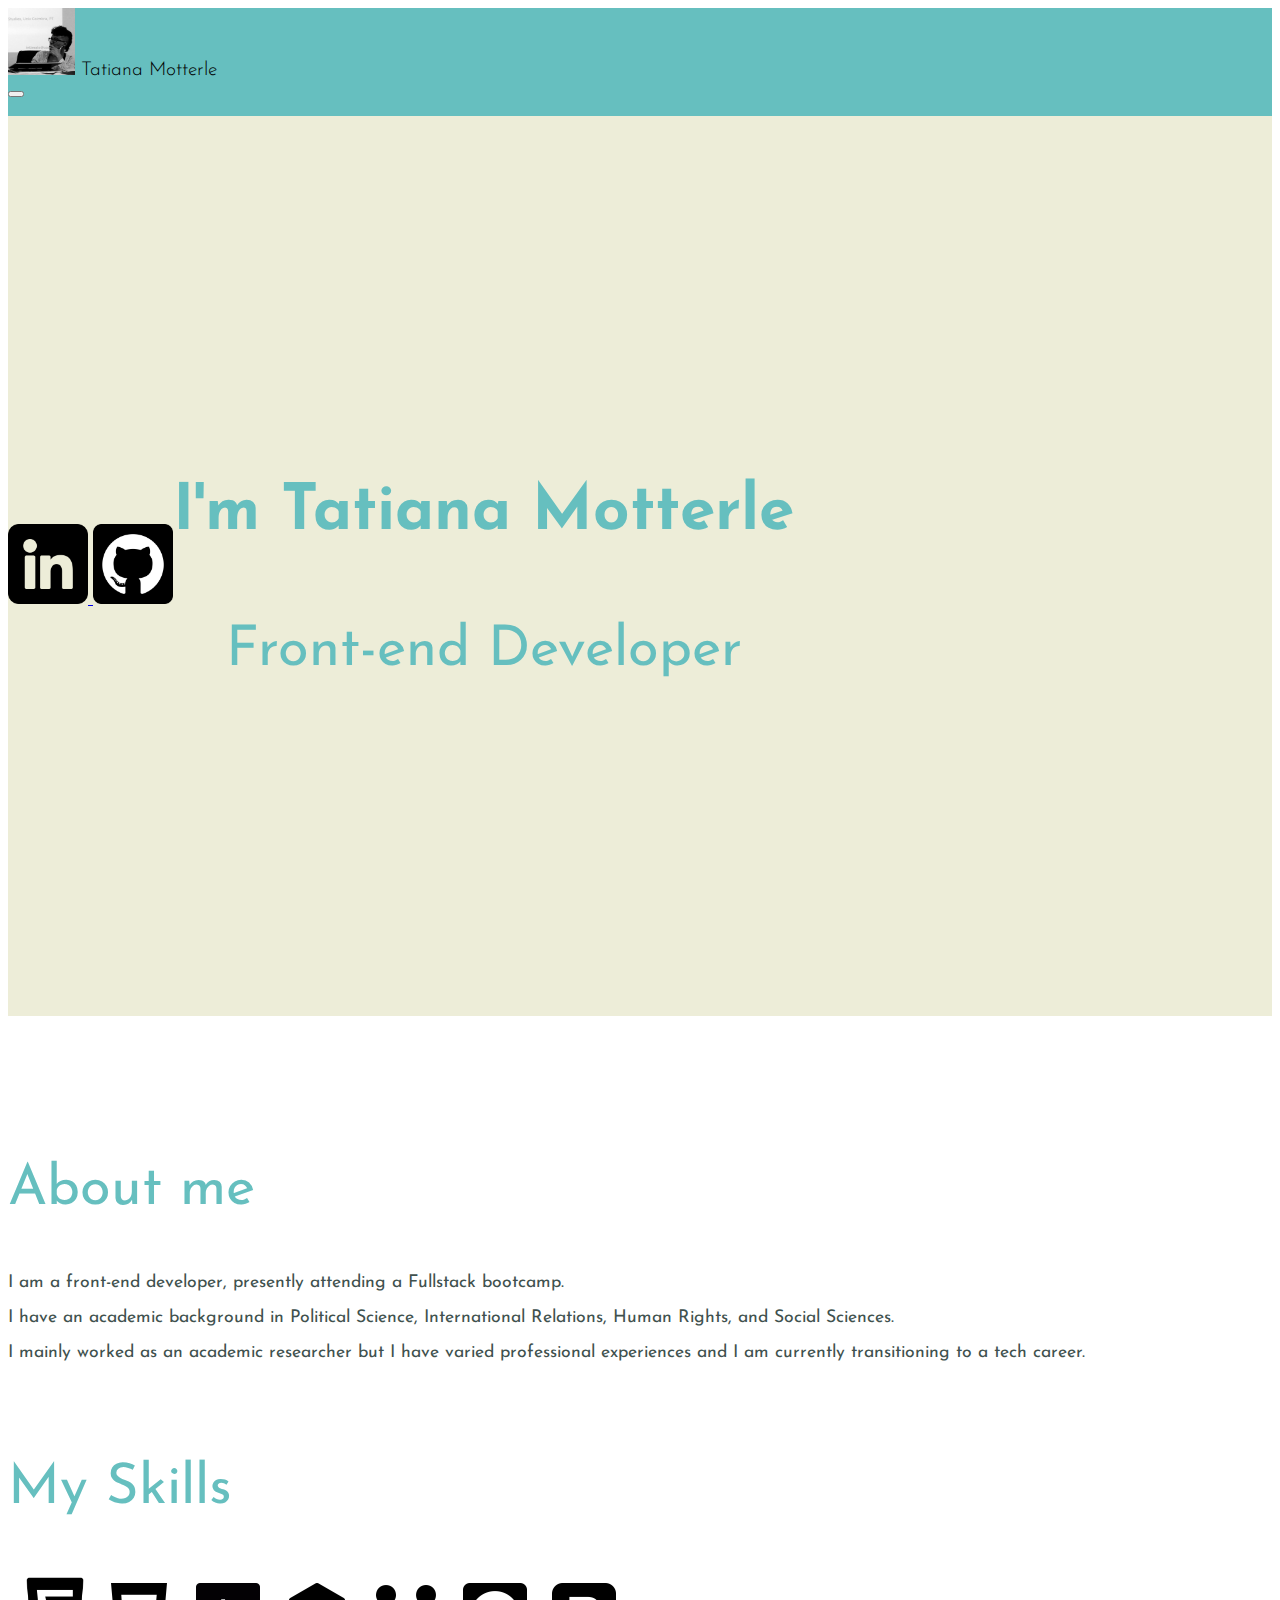
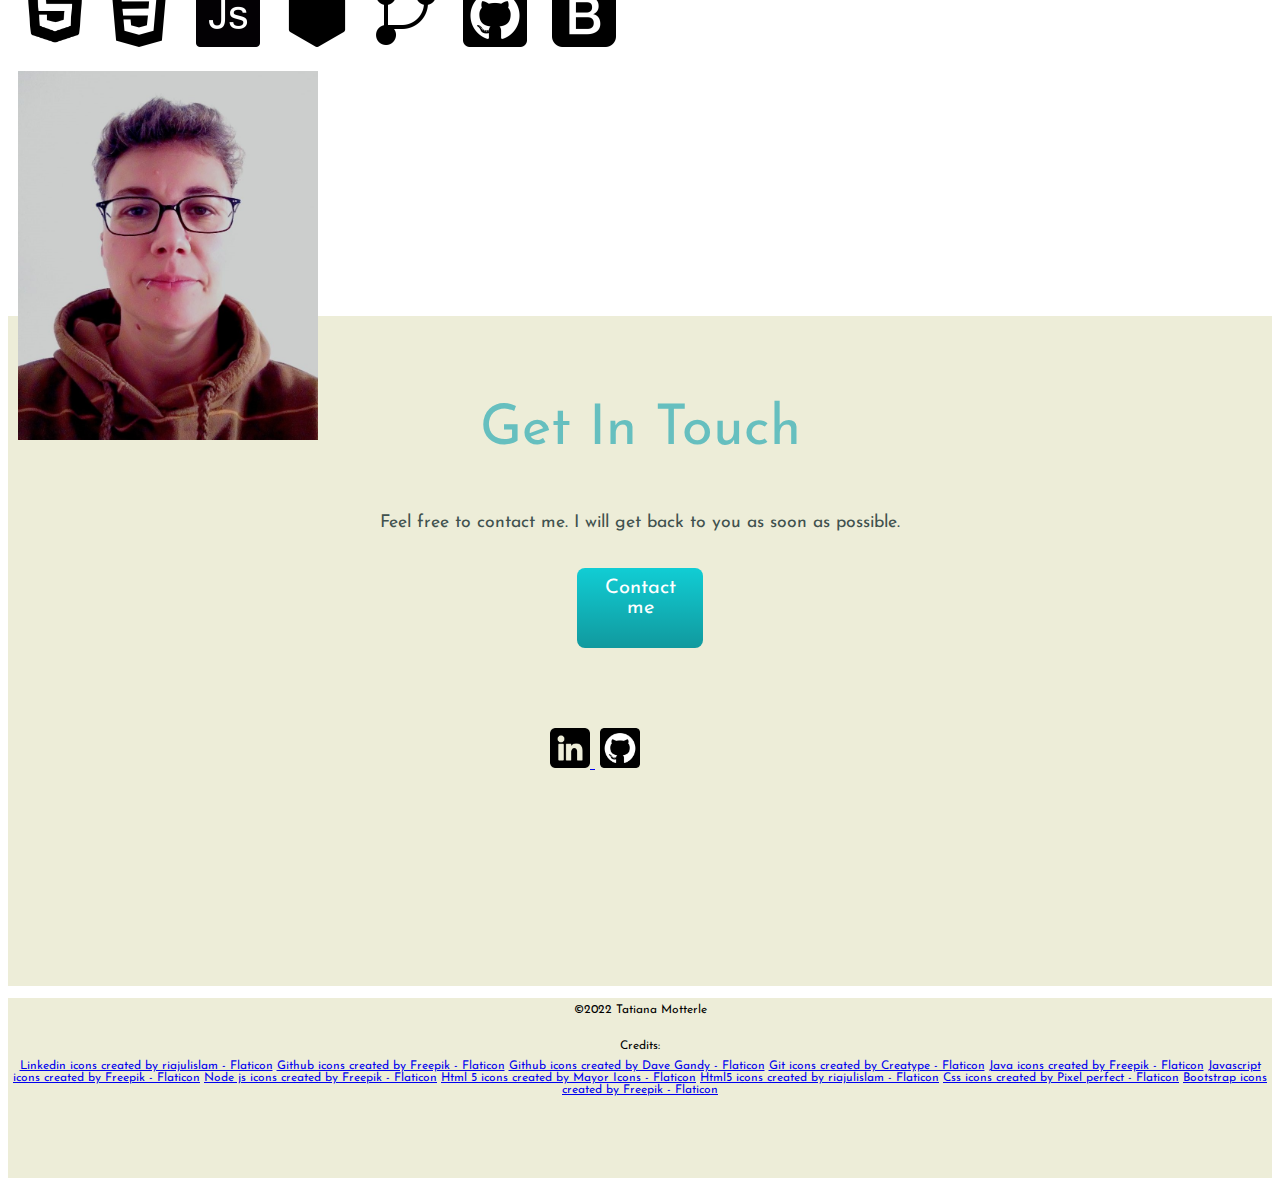
==== commit b35c5f8c: "Step by step - Cleaning code and responsive css" ====
--- a/index.html
+++ b/index.html
@@ -23,19 +23,22 @@
 
   <nav class="navbar fixed-top navbar-expand-sm">
     <div class="container-fluid">
-      <img class="position-absolute top-0 start-0 img-thumbnail profile-pic" src="images\s200_tatiana.motterle.jpg" alt="my picture in b&w">
-      <a class="navbar-brand">Tatiana Motterle</a>
+      <div class="d-flex align-items-center">
+      <img class=" top-0 start-0 img-thumbnail profile-pic" src="images\s200_tatiana.motterle.jpg" alt="my picture in b&w">
+      <a class="navbar-brand ps-2">Tatiana Motterle</a>
+    </div>
+
        <button class="navbar-toggler" type="button" data-bs-toggle="collapse" data-bs-target="#navbarTogglerDemo02" aria-controls="navbarTogglerDemo02" aria-expanded="false" aria-label="Toggle navigation">
         <span class="navbar-toggler-icon"></span>
         </button>
         
         <div class="collapse navbar-collapse text-end" id="navbarTogglerDemo02">
-          <ul class="navbar-nav justify-content-end flex-grow-1 pe-3">
+          <ul class="navbar-nav justify-content-end flex-grow-1">
             <li class="nav-item">
               <a class="nav-link active" aria-current="page" href="#">Home</a>
             </li>
             <li class="nav-item">
-              <a class="nav-link active" aria-current="page" href="#profile-point">About</a>
+              <a class="nav-link active" aria-current="page" href="#middle-container">About</a>
             </li>
             <li class="nav-item">
             <a class="nav-link active" aria-current="page" href="#contact">Contact</a>
@@ -56,12 +59,12 @@
   <div class="top-container container-fluid">
     
     
-        <div class="btn-group-vertical float-sm-start text-nowrap"  role="group" aria-label="Vertical button group">
+        <div class="btn-group-vertical float-sm-start text-nowrap gap-2"  role="group" aria-label="Vertical button group">
           <a href="https://www.linkedin.com/in/tatiana-motterle/"><img class="linkedin" src="images/linkedin.png"> </a>
           <a href="https://github.com/tatimutter"><img class="github" src="images/github.png"> </a>
         </div>
         
-        <div class="container-fluid">
+        <div class="container-fluid text-center">
                     <h1>I'm Tatiana Motterle</h1>
           <h2>Front-end Developer</h2>
         </div>
@@ -96,38 +99,9 @@
     </div>
   
   
- <!-- <div class="row down">
  
- <div class="skills col-8">
-      <h2>My Skills</h2>
-                  <img class="html" src="images\html-5.png">
-      <img class="css" src="images\css-3.png">
-      <img class="javascript" src="images\java-script-logo.png">
-      <img class="node" src="images\node-js.png">
-      <img class="git" src="images\git.png">
-      <img class="github" src="images\github.png">
-      <img class="bootstrap" src="images\bootstrap.png">
-    </div>
-    <div class="col-4 skills">
-      
-    </div>
-  
-    </div>  -->
-  </div>
-  
-
-
-   
-  
-
-
-
-
-  
-  
-  
-
-
+  </div>
+  
   <!-- <h3>de</h3>
   <p>HTML5</p>
       <div class="progress" >
@@ -192,10 +166,10 @@
 
       
     
-    <div class="contact" id="contact">
+    <div class="contact container-fluid" id="contact">
       <h2>Get In Touch</h2>
-      <h3> </h3>
-      <p class="contact-message">Feel free to contact me. I will get back to you as soon as possible. </p>
+      
+      <p class="contact-message">Feel free to contact me. I will get back to you as soon as possible.</p>
       <a class="btn" href="mailto:tatiana.motterle@gmail.com">Contact me</a>
 
       <div class="btn-group mr-2" role="group" aria-label="Second group">
@@ -211,7 +185,7 @@
   
 
 
-  <div class="bottom-container">
+  <div class="bottom-container container-fluid">
     <p class="copyright">©2022 Tatiana Motterle</p>
     <p class="credits">Credits:</p>
     <div id="credits-links">
--- a/styles.css
+++ b/styles.css
@@ -1,146 +1,174 @@
 body {
   overflow-x:hidden;
+  font-family: 'Josefin Sans', sans-serif;
+}
+
+h1 {
+  font-size: 7rem;
+  color: #66BFBF;
+  line-height: 2;
+}
+
+h2 {
+  font-size: 3.5rem;
+  font-family: 'Josefin Sans', sans-serif;
+  color: #66BFBF;
+  font-weight: normal;
+  
+}  
+
+@media screen and (max-width: 768px) {
+  h1 {
+    font-size: 3rem;
+  }
+  h2 {
+    font-size: 2rem;
+  }
 }
 
 .navbar {
   background-color: #66bfbf;
-  height: 70px;
-
+  height: 12vh;
+  font-size: 1.2rem;
+  font-family: 'Josefin Sans', sans-serif;
+  font-weight: 300;
+
+}
+
+@media screen and (max-width: 768px) {
+  .navbar  {
+    height: 8vh;
+  }
+
+  
 }
 
 .profile-pic {
-  width: 60px;
-  height: 60px;
-  border-radius:50%;
-  margin: 3px auto auto 30px;
-  position: relative;
-
-}
-
+  width: 5.2vw;
+ 
+}
+
+@media screen and (max-width: 768px) {
+.profile-pic {
+  width:8vw
+}
+}
+
+
+
+/* 
 .navbar-brand {
   position: relative;
+  margin-top: 15px;
   margin-left: 90px;
   color: #11999E;
 }
 
 .navbar-toggler {
   color: black;
-}
-
+  border-width: 0px;
+  margin-right: 40px;
+}
+
+.navbar-collapse {
+  margin-right: 50px;
+}
+
+.nav-item{
+  margin-bottom: -10px;
+} */
 
 .top-container {
   position: relative;
-  top: 60px;
-  padding: 60px 0 200px 0;
   margin: 0;
   text-align: center;
   object-position: center;
   font-family: 'Josefin Sans', sans-serif;
   background-color: #EDEDD8;
-}
-
-
-
-
+  height: 100vh;
+  align-items: center;
+  display: flex;
+}
 
 .top-container h1 {
-  margin: 50px auto 5px auto;;
-  font-size: 5vw;
-  color: #66BFBF;
-  line-height: 3;
+  font-size: 4rem;
+ 
+  line-height: 2;
 }
 
 .top-container h2 {
-  font-size: 3vw;
-  font-family: 'Josefin Sans', sans-serif;
-  color: #66BFBF;
-  font-weight: normal;
-  margin: 5px auto;
+  font-size: 3.5rem;
+  
+  
+  
 }  
+
+@media screen and (max-width: 768px) {
+  .top-container h1 {
+    font-size: 3rem;
+  }
+  .top-container h2 {
+    font-size: 2rem;
+  }
+}
+
+
+@media screen and (max-width: 768px) {
+  .top-container  {
+    height: 50vh;
+  }
+}
+
+
 
 
 
 .btn-group-vertical {
   float:left !important;
-  margin-top: 9vw;
   
 }
 
 .linkedin {
-  width: 6vw;
-  margin-bottom: 10px;
-}
-
-
+  width: 80px;
+
+}
 
 .github {
-  width: 6vw;
-}
+  width: 80px;
+
+}
+
+
+@media screen and (max-width: 768px) {
+  .linkedin {
+    width: 40px;
+
+  }
+  .github {
+    width: 40px;
+
+  }
+}
+
+
+
+
 
 .middle-container {
-  margin: 11.1vw auto 7.5vw 2.2vw;
+  object-position: center;
   text-align: left;
   position: relative; 
   font-family: 'Josefin Sans', sans-serif;
   color: #66BFBF;
-  padding-top: 150px;
-  margin-top: -30px;
-  padding-right: 40px;
-}
-
- .middle-container h2 {
-  font-size: 3vw;
-  font-family: 'Josefin Sans', sans-serif;
-  color: #66BFBF;
-  font-weight: normal;
-  margin: 5px auto;
-  
-}
-
-.up {
-margin-bottom: -50rw;
-}
-
-
-
-p {
-  line-height: 2;
-  font-size: 1.2vw;
-  padding-right: 80px;
-}
-
-
-#skills {
-  margin-top: 90px;
-}
-
-#frontal-picture {
-  width: 15vw;
-  
-  
-}
-
-
-
-h3 {
-  color: #11999E;
-}
-
-a {
-  color:#11999E;
-}
-
-
-.profile {
-  
-  padding-top: 100px;
-  padding-bottom: 100px;
-}
-
-.profile p {
-  color: #40514E;
-}
-
+  height: 100vh;
+ 
+} 
+
+@media screen and (max-width: 768px) {
+  .middle-container  {
+    height: 50vh;
+  }
+}
 
 .middle-container img {
   margin:10px 10px 10px 10px;
@@ -154,23 +182,70 @@
 }
 
 
+p {
+  color: #40514E;
+  font-family: 'Josefin Sans', sans-serif;
+  line-height: 2;
+  font-size: 1.1rem;
+}
+
+
+@media screen and (max-width: 600px) {
+  p {
+    font-size: 12px;
+    padding-right: 5px;
+
+  }
+}
+
+
+
+.up {
+  align-items: center;
+  object-position: center;
+  padding-top: 100px;
+   
+}
+
+#skills {
+  margin-top: 90px;
+} 
+
+
+#frontal-picture {
+  width: 300px;
+  
+}
+
+@media screen and (max-width: 600px) {
+  #frontal-picture {
+    width: 100px;
+    margin-top: 50px
+    
+
+  }
+}
+
+
+
 .contact {
-  margin: 0 auto 10px auto;
+  height: 70vh;
   background-color: #EDEDD8;
   text-align: center;
-  padding-top:120px;
-  padding-bottom: 220px;
- 
-}
-
-.contact h2 {
-  font-size: 2.7rem;
-  font-family: 'Josefin Sans', sans-serif;
-  color: #66BFBF;
-  font-weight: normal;
-  text-align: center;
-  padding-top: 40px
-}
+  object-position: center;
+  align-items: center;
+  padding-top: 40px;
+ 
+}
+
+@media screen and (max-width: 768px) {
+  .contact  {
+    height: 20vh;
+  }
+ 
+}
+
+
 
 .btn {
   background: #11cdd4;
@@ -206,10 +281,7 @@
 
 
 
-.contact-message {
-  width: 40%;
-  margin: 30px auto 40px;
-}
+
 
 
 .mr-2 {
@@ -231,9 +303,15 @@
 }
 
 .bottom-container {
-  margin-top: 30px;
-  margin-bottom: 20px;
-  text-align: center;
+ 
+  position: relative;
+  margin: 0;
+  text-align: center;
+  object-position: center;
+  font-family: 'Josefin Sans', sans-serif;
+  background-color: #EDEDD8;
+  height: 20vh;
+  align-items: center;
 }
 
 .copyright {
